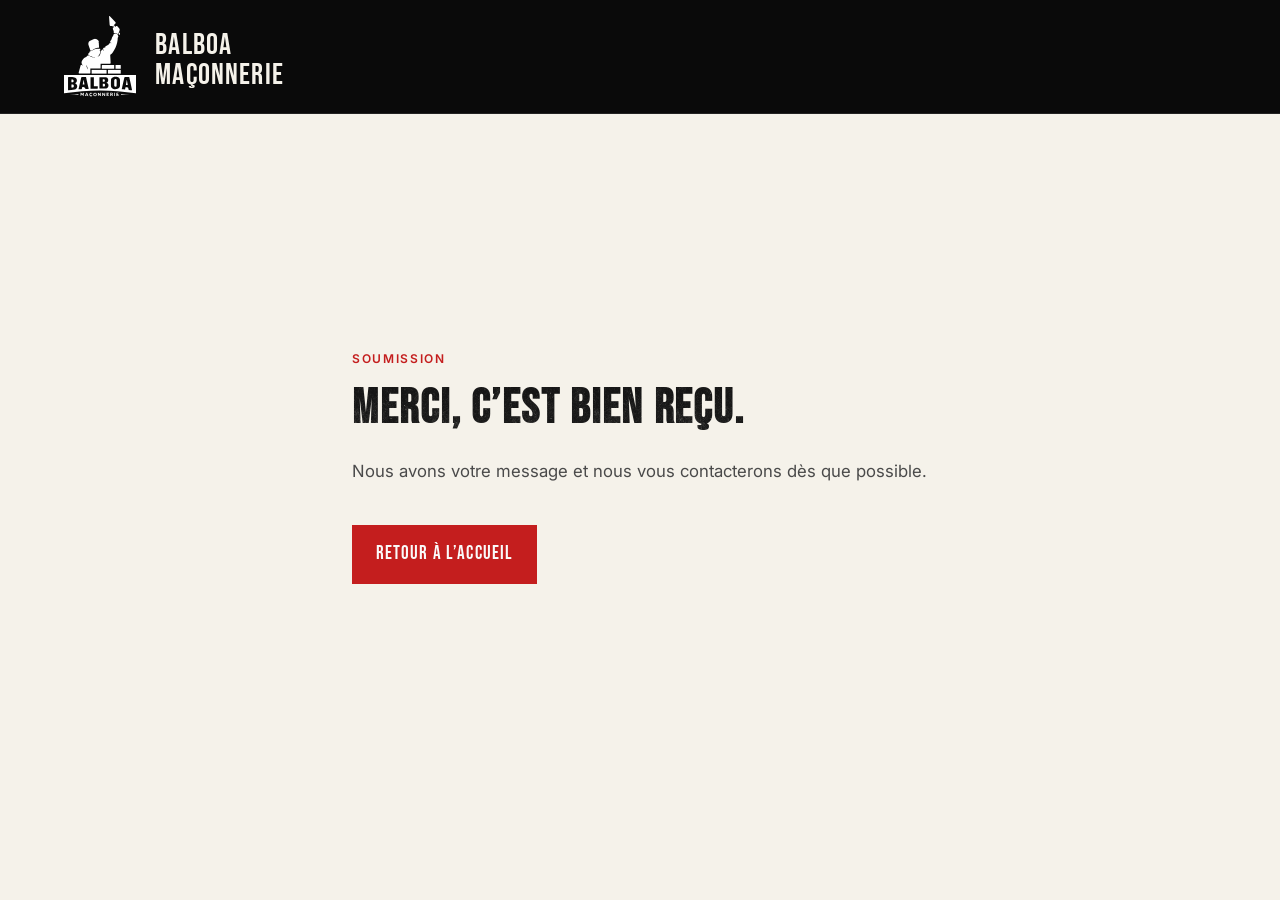
==== merci.html @ 7a5be1f1 "Création d'une page de remerciement, après la soumission du formulaire..." ====
<!DOCTYPE html>
<html lang="fr-CA">
<head>
  <meta charset="utf-8">
  <meta name="viewport" content="width=device-width, initial-scale=1">
  <meta name="robots" content="noindex">
  <title>Merci — Balboa Maçonnerie</title>
  <meta name="description" content="Votre demande de soumission a bien été envoyée.">
  <meta name="theme-color" content="#0a0a0a">
  <link rel="preconnect" href="https://fonts.googleapis.com">
  <link rel="preconnect" href="https://fonts.gstatic.com" crossorigin>
  <link href="https://fonts.googleapis.com/css2?family=Bebas+Neue&family=Inter:wght@400;500;600;700&display=swap" rel="stylesheet">
  <link rel="stylesheet" href="/styles.css">
  <link rel="icon" href="/assets/icon.svg" type="image/svg+xml">
</head>
<body>
  <header class="site-header">
    <div class="site-header__inner layout">
      <a class="site-logo" href="/" aria-label="Balboa Maçonnerie — accueil">
        <img src="/assets/logo.svg" alt="" width="72" height="81" decoding="async">
        <span class="site-logo__text">Balboa<br>Maçonnerie</span>
      </a>
    </div>
  </header>

  <main class="section section--cream thank-you-page" id="contenu-principal">
    <div class="layout thank-you-page__inner">
      <p class="eyebrow">Soumission</p>
      <h1 class="section__title">Merci, c’est bien reçu.</h1>
      <p class="thank-you-page__lead">Nous avons votre message et nous vous contacterons dès que possible.</p>
      <p class="thank-you-page__actions">
        <a class="btn btn--primary" href="/">Retour à l’accueil</a>
      </p>
    </div>
  </main>
</body>
</html>
---- styles.css ----
/* Balboa Maçonnerie — thème cinéma / chantier, mobile-first */
:root {
  --black: #0a0a0a;
  --charcoal: #1a1a1a;
  --graphite: #2a2a2a;
  --cream: #f5f2ea;
  --cream-muted: #e8e4dc;
  --white: #fafafa;
  --accent: #c41e1e;
  --accent-hover: #a01818;
  --text: #141414;
  --text-muted: #4a4a4a;
  --focus: #ffd166;
  --font-display: "Bebas Neue", "Impact", system-ui, sans-serif;
  --font-body: Inter, system-ui, -apple-system, "Segoe UI", Roboto, sans-serif;
  --space-xs: 0.5rem;
  --space-sm: 1rem;
  --space-md: 1.5rem;
  --space-lg: 2.5rem;
  --space-xl: 4rem;
  --space-2xl: clamp(3rem, 8vw, 6rem);
  --radius: 0;
  --shadow-soft: 0 18px 50px rgba(0, 0, 0, 0.35);
  --max: 72rem;
}

*,
*::before,
*::after {
  box-sizing: border-box;
}

html {
  scroll-behavior: smooth;
}

@media (prefers-reduced-motion: reduce) {
  html {
    scroll-behavior: auto;
  }

  *,
  *::before,
  *::after {
    animation-duration: 0.01ms !important;
    animation-iteration-count: 1 !important;
    transition-duration: 0.01ms !important;
  }
}

body {
  margin: 0;
  font-family: var(--font-body);
  font-size: 1rem;
  line-height: 1.6;
  color: var(--text);
  background: var(--cream);
}

img {
  max-width: 100%;
  height: auto;
  display: block;
}

a {
  color: inherit;
  text-decoration-thickness: 1px;
  text-underline-offset: 0.2em;
}

a:hover {
  color: var(--accent);
}

:focus-visible {
  outline: 3px solid var(--focus);
  outline-offset: 2px;
}

.skip-link {
  position: absolute;
  left: -9999px;
  top: 0.75rem;
  padding: 0.5rem 1rem;
  background: var(--accent);
  color: var(--white);
  z-index: 1000;
}

.skip-link:focus {
  left: 0.75rem;
}

.visually-hidden {
  position: absolute;
  width: 1px;
  height: 1px;
  padding: 0;
  margin: -1px;
  overflow: hidden;
  clip: rect(0, 0, 0, 0);
  white-space: nowrap;
  border: 0;
}

code {
  font-size: 0.85em;
  background: rgba(0, 0, 0, 0.06);
  padding: 0.1em 0.35em;
}

.layout {
  width: min(100% - var(--space-md) * 2, var(--max));
  margin-inline: auto;
}

.layout--narrow-top {
  margin-bottom: var(--space-lg);
}

.layout--center {
  text-align: center;
  margin-top: var(--space-lg);
}

/* Header */
.site-header {
  position: sticky;
  top: 0;
  z-index: 50;
  background: var(--black);
  border-bottom: 1px solid rgba(255, 255, 255, 0.1);
}

.site-header__inner {
  display: flex;
  align-items: center;
  justify-content: space-between;
  gap: var(--space-md);
  padding-block: var(--space-sm);
}

.site-logo {
  display: flex;
  align-items: center;
  gap: 0.65rem;
  text-decoration: none;
  color: var(--cream);
}

.site-logo img {
  filter: brightness(0) invert(1);
  flex-shrink: 0;
}

.site-header .site-logo img {
  width: 72px;
  height: auto;
}

.site-logo__text {
  font-family: var(--font-display);
  font-size: clamp(1.15rem, 2.5vw, 1.35rem);
  line-height: 1;
  letter-spacing: 0.04em;
  text-transform: uppercase;
}

.site-header .site-logo {
  gap: 1.2rem;
}

.site-header .site-logo__text {
  font-size: clamp(1.45rem, 3.1vw, 1.85rem);
  letter-spacing: 0.04em;
  margin-top: 0.5rem;
}

.nav-toggle {
  display: flex;
  flex-direction: column;
  justify-content: center;
  gap: 6px;
  width: 44px;
  height: 44px;
  padding: 0;
  border: 1px solid rgba(255, 255, 255, 0.25);
  background: transparent;
  color: var(--cream);
  cursor: pointer;
}

.nav-toggle__bar {
  display: block;
  height: 2px;
  width: 22px;
  margin-inline: auto;
  background: currentColor;
}

@media (min-width: 768px) {
  .nav-toggle {
    display: none;
  }
}

.site-nav {
  position: fixed;
  inset: 0;
  top: 4.5rem;
  left: 0;
  right: 0;
  bottom: 0;
  background: var(--black);
  padding: var(--space-lg);
  transform: translateX(100%);
  transition: transform 0.25s ease;
  z-index: 60;
}

.site-nav.is-open {
  transform: translateX(0);
}

@media (min-width: 768px) {
  .site-nav {
    position: static;
    inset: auto;
    padding: 0;
    transform: none;
    background: transparent;
  }
}

.site-nav__list {
  list-style: none;
  margin: 0;
  padding: 0;
  display: flex;
  flex-direction: column;
  gap: var(--space-md);
}

@media (min-width: 768px) {
  .site-nav__list {
    flex-direction: row;
    gap: var(--space-lg);
    align-items: center;
  }
}

.site-nav a {
  font-family: var(--font-display);
  letter-spacing: 0.08em;
  text-transform: uppercase;
  font-size: 1.25rem;
  color: var(--cream);
  text-decoration: none;
}

@media (min-width: 768px) {
  .site-nav a {
    font-size: 1.2rem;
  }
}

.site-nav a:hover {
  color: var(--accent);
}

/* Hero */
.hero {
  position: relative;
  min-height: min(92vh, 52rem);
  display: flex;
  flex-direction: column;
  color: var(--cream);
  isolation: isolate;
}

.hero__bottom {
  flex: 1 1 auto;
  display: flex;
  flex-direction: column;
  justify-content: flex-end;
  position: relative;
  z-index: 1;
  min-height: 0;
}

.hero__media {
  position: absolute;
  inset: 0;
  z-index: 0;
  background-color: var(--black);
  background-image: url("/assets/hero.png");
  background-size: cover;
  background-position: left center;
  background-repeat: no-repeat;
  filter: grayscale(1) contrast(1.08);
}

.hero__overlay {
  position: absolute;
  inset: 0;
  z-index: 0;
  background: linear-gradient(
    180deg,
    rgba(10, 10, 10, 0.55) 0%,
    rgba(10, 10, 10, 0.35) 35%,
    rgba(10, 10, 10, 0.92) 100%
  );
}

.hero__content {
  position: relative;
  z-index: 1;
  padding-block: var(--space-2xl);
}

.eyebrow {
  font-size: 0.75rem;
  font-weight: 600;
  letter-spacing: 0.14em;
  text-transform: uppercase;
  color: var(--accent);
  margin: 0 0 var(--space-sm);
}

.eyebrow--on-dark {
  color: #ff6b6b;
}

.hero__lines {
  margin: 0 0 var(--space-md);
  display: flex;
  flex-direction: column;
  gap: 0.1rem;
}

.hero__line {
  font-family: var(--font-display);
  font-size: clamp(2.75rem, 10vw, 5.5rem);
  line-height: 0.95;
  letter-spacing: 0.02em;
  text-transform: uppercase;
  text-shadow: 0 4px 28px rgba(0, 0, 0, 0.55);
}

.hero__line--accent {
  color: var(--accent);
  font-weight: 900;
}

.hero__lead {
  font-size: clamp(1rem, 2.4vw, 1.15rem);
  max-width: 38rem;
  margin: 0 0 var(--space-sm);
  color: rgba(245, 242, 234, 0.92);
}

.hero__text {
  max-width: 40rem;
  margin: 0 0 var(--space-lg);
  color: rgba(245, 242, 234, 0.82);
}

.hero__actions {
  display: flex;
  flex-wrap: wrap;
  gap: var(--space-sm);
  margin-bottom: var(--space-lg);
}

.hero__quote {
  margin: 0;
  max-width: 36rem;
  font-style: italic;
  font-size: 0.95rem;
  color: rgba(245, 242, 234, 0.75);
  border-left: 3px solid var(--accent);
  padding-left: var(--space-md);
}

.hero__quote p {
  margin: 0;
}

/* Buttons */
.btn {
  display: inline-flex;
  align-items: center;
  justify-content: center;
  gap: 0.35rem;
  min-height: 48px;
  padding: 0.75rem 1.35rem;
  font-family: var(--font-display);
  font-size: 1.2rem;
  letter-spacing: 0.06em;
  text-transform: uppercase;
  text-decoration: none;
  border: 2px solid transparent;
  border-radius: var(--radius);
  cursor: pointer;
  transition: background 0.2s ease, color 0.2s ease, border-color 0.2s ease;
}

.btn--primary {
  background: var(--accent);
  color: var(--white);
  border-color: var(--accent);
}

.btn--primary:hover {
  background: var(--accent-hover);
  border-color: var(--accent-hover);
  color: var(--white);
}

.btn--ghost {
  background: transparent;
  color: var(--cream);
  border-color: rgba(245, 242, 234, 0.65);
}

.btn--ghost:hover {
  border-color: var(--cream);
  color: var(--cream);
}

.btn--block {
  width: 100%;
}

/* Sections */
.section {
  padding-block: var(--space-2xl);
}

.section--cream {
  background: var(--cream);
}

.section--charcoal {
  background: var(--charcoal);
  color: var(--cream);
}

.section--tight {
  padding-block: var(--space-lg);
}

.section__title {
  font-family: var(--font-display);
  font-size: clamp(2rem, 5vw, 3rem);
  letter-spacing: 0.04em;
  text-transform: uppercase;
  line-height: 1.05;
  margin: 0 0 var(--space-md);
}

.section__title--on-dark {
  color: var(--cream);
}

/* Texture pierre / briques sur les titres (luminance mask) */
@supports ((-webkit-mask-image: url("")) or (mask-image: url(""))) {
  .hero__line,
  .section__title,
  .service-card__title,
  .quote-banner__title,
  .about-pillar__heading,
  .grit {
    -webkit-mask-image: url("/assets/grit.png");
    mask-image: url("/assets/grit.png");
    -webkit-mask-size: 80px 80px;
    mask-size: 80px 80px;
    -webkit-mask-repeat: repeat;
    mask-repeat: repeat;
    -webkit-mask-position: 0 0;
    mask-position: 0 0;
    mask-mode: luminance;
  }
}

.section__lead {
  margin: 0 0 var(--space-lg);
  max-width: 44rem;
  color: var(--text-muted);
  font-size: 1.05rem;
}

/* Services split */
.services-split {
  display: grid;
  gap: var(--space-xl);
}

@media (min-width: 960px) {
  .services-split {
    grid-template-columns: minmax(14rem, 1fr) minmax(0, 2fr);
    align-items: start;
  }
}

.service-grid {
  list-style: none;
  margin: 0;
  padding: 0;
  display: grid;
  gap: var(--space-md);
}

@media (min-width: 600px) {
  .service-grid {
    grid-template-columns: repeat(2, 1fr);
  }
}

.service-card {
  background: var(--cream-muted);
  border: 1px solid rgba(0, 0, 0, 0.06);
  padding: var(--space-md);
  display: grid;
  gap: var(--space-sm);
  transition: box-shadow 0.2s ease, transform 0.2s ease;
}

.service-card:hover {
  box-shadow: var(--shadow-soft);
  transform: translateY(-2px);
}

@media (prefers-reduced-motion: reduce) {
  .service-card:hover {
    transform: none;
  }
}

.service-card__icon {
  color: var(--charcoal);
  display: flex;
  align-items: center;
  min-height: 2.75rem;
}

.service-card__icon img {
  height: 2.5rem;
  width: auto;
  max-width: 3.25rem;
  object-fit: contain;
  display: block;
  /* Icônes SVG noires → teinte proche de --charcoal (#1a1a1a) */
  filter: brightness(0) saturate(100%) invert(9%) sepia(18%) saturate(280%) hue-rotate(168deg) brightness(0.93) contrast(1.06);
  transition: filter 0.2s ease;
}

.service-card:hover .service-card__icon img {
  filter: brightness(0) saturate(100%) invert(10%) sepia(45%) saturate(900%) hue-rotate(325deg) brightness(0.9) contrast(1.08);
}

@media (prefers-reduced-motion: reduce) {
  .service-card__icon img {
    transition: none;
  }
}

.service-card__title {
  font-family: var(--font-display);
  font-size: 1.5rem;
  letter-spacing: 0.05em;
  text-transform: uppercase;
  margin: 0;
}

.service-card p {
  margin: 0;
  color: var(--text-muted);
  font-size: 0.95rem;
}

/* À propos — bande affiche / chantier */
.about-band {
  position: relative;
}

.about-band__body {
  position: relative;
  background-color: var(--cream);
  padding-block: clamp(2.5rem, 6vw, 4.5rem);
  overflow: hidden;
}

.about-band__texture {
  position: absolute;
  inset: 0;
  z-index: 2;
  pointer-events: none;
  opacity: 0.055;
  background-image: url("/assets/grit.png");
  background-size: 140px;
  mix-blend-mode: multiply;
}

.about-band__illustration {
  position: absolute;
  inset: 0;
  z-index: 0;
  pointer-events: none;
  background-image: url("/assets/illustration.png");
  background-repeat: no-repeat;
  background-position: right center;
  background-size: auto 100%;
  filter: grayscale(1);
  opacity: 0.16;
}

@media (min-width: 900px) {
  .about-band__illustration {
    opacity: 0.18;
  }
}

.about-band__layout {
  position: relative;
  z-index: 1;
}

.about-showcase {
  display: flex;
  flex-direction: column;
  gap: clamp(2rem, 5vw, 3.5rem);
}

.about-showcase__top {
  display: grid;
  gap: var(--space-xl);
  align-items: start;
}

@media (min-width: 900px) {
  .about-showcase__top {
    grid-template-columns: minmax(0, 1fr) minmax(0, 1.05fr);
    gap: clamp(1.5rem, 4vw, 3rem);
    align-items: center;
  }
}

.about-showcase__figure {
  margin: 0;
  padding: 5px;
  background: var(--black);
  transform: rotate(-0.35deg);
}

.about-showcase__photo {
  display: block;
  width: 100%;
  height: auto;
  filter: contrast(1.05);
}

.about-showcase__copy {
  position: relative;
  padding: var(--space-sm) 0;
}

.about-showcase__title,
.about-showcase__prose {
  position: relative;
  z-index: 1;
}

.about-showcase__title {
  font-size: clamp(2.55rem, 5.8vw, 4rem);
  letter-spacing: 0.04em;
  margin: 0 0 0.45rem;
  line-height: 1.02;
}

.about-showcase__rule {
  width: clamp(4.25rem, 20vw, 7rem);
  height: 5px;
  margin: 0 0 var(--space-md);
  background: var(--accent);
  border-radius: 0;
  box-shadow: none;
}

.about-showcase__prose p {
  margin: 0 0 var(--space-md);
  max-width: 38rem;
  font-size: 1.05rem;
  line-height: 1.65;
  color: var(--text);
}

.about-showcase__prose p:last-child {
  margin-bottom: 0;
}

.about-pillars {
  list-style: none;
  margin: 0;
  padding: clamp(1.5rem, 4vw, 2.5rem) 0 0;
  border-top: 1px solid rgba(0, 0, 0, 0.1);
  display: grid;
  gap: var(--space-lg);
  --about-pillars-col-gap: var(--space-lg);
}

.about-pillar {
  position: relative;
}

@media (min-width: 640px) and (max-width: 1099px) {
  .about-pillars {
    grid-template-columns: repeat(2, minmax(0, 1fr));
    gap: var(--space-xl) var(--space-lg);
    --about-pillars-col-gap: var(--space-lg);
  }

  .about-pillar:nth-child(2n-1)::after {
    content: "";
    position: absolute;
    top: 0.15rem;
    bottom: 0.15rem;
    width: 1px;
    right: calc(-0.5 * var(--about-pillars-col-gap));
    transform: translateX(50%);
    background: rgba(0, 0, 0, 0.14);
  }
}

@media (min-width: 1100px) {
  .about-pillars {
    grid-template-columns: repeat(4, minmax(0, 1fr));
    gap: var(--space-lg);
    --about-pillars-col-gap: var(--space-lg);
  }

  .about-pillar:not(:nth-child(4n))::after {
    content: "";
    position: absolute;
    top: 0.15rem;
    bottom: 0.15rem;
    width: 1px;
    right: calc(-0.5 * var(--about-pillars-col-gap));
    transform: translateX(50%);
    background: rgba(0, 0, 0, 0.14);
  }
}

.about-pillar__row {
  display: flex;
  gap: var(--space-sm);
  align-items: flex-start;
}

.about-pillar__icon {
  flex-shrink: 0;
  display: flex;
  align-items: center;
  justify-content: center;
  width: 2.5rem;
  height: 2.5rem;
  margin-top: 0.15rem;
  color: var(--black);
}

.about-pillar__heading {
  font-family: var(--font-display);
  font-size: 1.2rem;
  letter-spacing: 0.06em;
  text-transform: uppercase;
  margin: 0 0 var(--space-xs);
  line-height: 1.15;
  color: var(--text);
}

.about-pillar__star {
  display: inline-block;
  margin-right: 0.35rem;
  color: var(--accent);
  font-size: 0.7em;
  vertical-align: 0.05em;
}

.about-pillar__text {
  margin: 0;
  font-size: 0.95rem;
  line-height: 1.55;
  color: var(--text-muted);
}

/* Quote banner */
.quote-banner {
  position: relative;
  min-height: clamp(18rem, 45vw, 26rem);
  display: grid;
  align-items: center;
  color: var(--cream);
  text-align: center;
  overflow: hidden;
}

.quote-banner__bg {
  position: absolute;
  inset: 0;
  background-color: var(--black);
  background-image: url("/assets/champion.png");
  background-position: center 12%;
  background-size: cover;
  background-repeat: no-repeat;
  filter: grayscale(1) contrast(1.05);
  transform: scale(1.2) translateY(3.5%);
  transform-origin: center center;
}

.quote-banner__overlay {
  position: absolute;
  inset: 0;
  background: linear-gradient(
    125deg,
    rgba(10, 10, 10, 0.82) 0%,
    rgba(10, 10, 10, 0.58) 42%,
    rgba(10, 10, 10, 0.88) 100%
  );
}

.quote-banner__content {
  position: relative;
  z-index: 1;
  padding-block: var(--space-xl);
}

.quote-banner__title {
  font-family: var(--font-display);
  font-size: clamp(1.75rem, 5vw, 3.25rem);
  letter-spacing: 0.04em;
  text-transform: uppercase;
  line-height: 1.05;
  margin: 0 auto var(--space-sm);
  max-width: 52rem;
}

.quote-banner__lead {
  margin: 0 auto var(--space-lg);
  max-width: 44rem;
  font-size: clamp(1rem, 2.2vw, 1.2rem);
  font-style: italic;
  line-height: 1.5;
  color: rgba(245, 242, 234, 0.9);
}

.quote-banner__text {
  margin: 0 auto;
  max-width: 40rem;
  color: rgba(245, 242, 234, 0.85);
  font-size: 1.05rem;
}

/* Gallery */
.gallery {
  display: grid;
  gap: var(--space-md);
}

@media (min-width: 640px) {
  .gallery {
    grid-template-columns: repeat(2, 1fr);
  }
}

@media (min-width: 1024px) {
  .gallery {
    grid-template-columns: repeat(3, 1fr);
  }
}

.gallery__item {
  margin: 0;
}

.gallery__trigger {
  all: unset;
  display: block;
  cursor: zoom-in;
  border: 1px solid rgba(0, 0, 0, 0.1);
  background: var(--cream-muted);
  box-sizing: border-box;
  width: 100%;
}

.gallery__trigger:hover img {
  filter: contrast(1.06) saturate(1.05);
}

.gallery__trigger:focus-visible {
  outline: 3px solid var(--focus);
  outline-offset: 2px;
}

.gallery__trigger img {
  width: 100%;
  aspect-ratio: 483 / 292;
  object-fit: cover;
  filter: contrast(1.03);
  transition: filter 0.25s ease;
}

.gallery figcaption {
  padding: var(--space-sm);
  text-align: center;
  font-size: 0.9rem;
  color: var(--text-muted);
}

/* Testimonials */
.testimonials {
  display: grid;
  gap: var(--space-xl);
}

@media (min-width: 768px) {
  .testimonials {
    grid-template-columns: repeat(2, 1fr);
  }
}

.testimonial {
  margin: 0;
  padding: var(--space-lg);
  border: 1px solid rgba(255, 255, 255, 0.12);
  background: rgba(0, 0, 0, 0.25);
}

.testimonial blockquote {
  margin: 0;
  position: relative;
}

.testimonial blockquote::before {
  content: "“";
  font-family: var(--font-display);
  font-size: 4rem;
  line-height: 0.8;
  color: var(--accent);
  display: block;
}

.testimonial p {
  margin: var(--space-sm) 0 0;
  font-size: 1.05rem;
}

.testimonial figcaption {
  margin-top: var(--space-md);
  font-size: 0.9rem;
  color: rgba(245, 242, 234, 0.65);
}

/* Contact */
.contact-split {
  display: grid;
  gap: var(--space-xl);
}

@media (min-width: 900px) {
  .contact-split {
    grid-template-columns: 1fr 1.1fr;
    align-items: start;
  }
}

.contact-note {
  margin: var(--space-lg) 0 0;
  font-style: italic;
  color: var(--text-muted);
  border-left: 3px solid var(--accent);
  padding-left: var(--space-md);
}

.contact-note p {
  margin: 0;
}

.contact-split__hint {
  margin-top: var(--space-md);
}

.contact-split__hint-img {
  display: block;
  max-width: min(100%, 680px);
  height: auto;
}

.honeypot {
  position: absolute;
  left: -9999px;
  height: 0;
  width: 0;
  opacity: 0;
  pointer-events: none;
}

.contact-form {
  position: relative;
  background: var(--cream-muted);
  border: 1px solid rgba(0, 0, 0, 0.08);
  padding: var(--space-lg);
}

.form-grid {
  display: grid;
  gap: var(--space-md);
}

@media (min-width: 640px) {
  .form-grid {
    grid-template-columns: repeat(2, 1fr);
  }

  .field--full {
    grid-column: 1 / -1;
  }
}

.field label {
  display: block;
  font-weight: 600;
  margin-bottom: var(--space-xs);
}

.label-hint {
  font-weight: 400;
  color: var(--text-muted);
  font-size: 0.9rem;
}

.field input,
.field textarea {
  width: 100%;
  padding: 0.75rem 0.85rem;
  font: inherit;
  border: 1px solid rgba(0, 0, 0, 0.15);
  border-radius: var(--radius);
  background: var(--white);
  color: var(--text);
  margin-bottom: var(--space-xs);
}

.field input:disabled,
.field textarea:disabled {
  opacity: 0.55;
  cursor: not-allowed;
}

.field textarea {
  resize: vertical;
  min-height: 8rem;
}

.field-help {
  margin: var(--space-xs) 0 0;
  font-size: 0.85rem;
  color: var(--text-muted);
}

.form-status {
  margin: var(--space-md) 0 0;
  font-weight: 500;
}

.form-status[data-state="ok"] {
  color: #1b6e3b;
}

.form-status[data-state="err"] {
  color: var(--accent);
}

/* Footer */
.site-footer {
  background: var(--black);
  color: rgba(245, 242, 234, 0.85);
  padding-block: var(--space-xl);
}

.site-footer a {
  color: var(--cream);
  text-decoration: none;
}

.site-footer a:hover {
  color: var(--accent);
}

.site-footer__link-inline {
  display: inline-flex;
  align-items: center;
  gap: 0.5rem;
  vertical-align: middle;
}

.site-footer__row {
  display: flex;
  flex-wrap: wrap;
  align-items: center;
  gap: 0.35rem 0.5rem;
}

.site-footer__icon {
  flex-shrink: 0;
  display: block;
  color: inherit;
}

.site-footer__icon--stroke {
  fill: none;
  stroke: currentColor;
  stroke-width: 2;
  stroke-linecap: round;
  stroke-linejoin: round;
}

.site-footer__icon--small {
  opacity: 0.85;
}

.site-footer__grid {
  display: grid;
  gap: var(--space-xl);
}

@media (min-width: 768px) {
  .site-footer__grid {
    grid-template-columns: 1.1fr 1fr 1.2fr;
    align-items: start;
  }
}

.site-logo--footer {
  color: var(--cream);
}

.site-footer__tagline {
  margin: var(--space-sm) 0 0;
  color: rgba(245, 242, 234, 0.65);
}

.site-footer__list {
  list-style: none;
  margin: 0;
  padding: 0;
  display: grid;
  gap: var(--space-sm);
}

.site-footer__list--inline {
  display: flex;
  flex-wrap: wrap;
  gap: var(--space-md);
}

.site-footer__seo {
  margin-top: var(--space-md);
  font-size: 0.85rem;
  color: rgba(245, 242, 234, 0.45);
}

.muted {
  color: rgba(245, 242, 234, 0.45);
  font-size: 0.85rem;
}

.site-footer__bottom {
  display: flex;
  flex-wrap: wrap;
  justify-content: space-between;
  align-items: baseline;
  column-gap: var(--space-md);
  row-gap: var(--space-xs);
  margin-top: var(--space-xl);
  padding-top: var(--space-md);
  border-top: 1px solid rgba(255, 255, 255, 0.1);
  font-size: 0.9rem;
  color: rgba(245, 242, 234, 0.5);
}

.site-footer__bottom p {
  margin: 0;
}

.site-footer__rbq {
  flex: 0 1 auto;
  max-width: min(100%, 26rem);
  font-size: 0.8rem;
  line-height: 1.45;
  color: rgba(245, 242, 234, 0.42);
  text-align: right;
}

.site-footer__rbq-placeholder {
  font-family: ui-monospace, SFMono-Regular, Menlo, Monaco, Consolas, "Liberation Mono", "Courier New", monospace;
  letter-spacing: 0.04em;
  color: rgba(245, 242, 234, 0.55);
}

@media (max-width: 520px) {
  .site-footer__bottom {
    flex-direction: column;
    align-items: stretch;
  }

  .site-footer__rbq {
    max-width: none;
    text-align: right;
  }
}

/* Lightbox */
.lightbox {
  position: fixed;
  inset: 0;
  z-index: 200;
  display: grid;
  place-items: center;
  padding: var(--space-md);
}

.lightbox[hidden] {
  display: none;
}

.lightbox__backdrop {
  position: absolute;
  inset: 0;
  background: rgba(0, 0, 0, 0.82);
  cursor: pointer;
}

.lightbox__panel {
  position: relative;
  z-index: 1;
  max-width: min(96vw, 56rem);
  background: var(--charcoal);
  border: 1px solid rgba(255, 255, 255, 0.12);
  padding: var(--space-md);
}

.lightbox__img {
  width: 100%;
  height: auto;
}

.lightbox__caption {
  margin: var(--space-sm) 0 0;
  color: rgba(245, 242, 234, 0.85);
}

.lightbox__close {
  position: absolute;
  top: 0.35rem;
  right: 0.35rem;
  width: 44px;
  height: 44px;
  border: 1px solid rgba(255, 255, 255, 0.25);
  background: transparent;
  color: var(--cream);
  font-size: 1.75rem;
  line-height: 1;
  cursor: pointer;
}

#accueil,
#services,
#a-propos,
#realisations,
#temoignages,
#soumission {
  scroll-margin-top: 5.5rem;
}

/* Page remerciement (merci.html) */
.thank-you-page__inner {
  max-width: 36rem;
  min-height: min(70vh, 32rem);
  display: flex;
  flex-direction: column;
  justify-content: center;
}

.thank-you-page__lead {
  margin: 0 0 var(--space-lg);
  font-size: 1.05rem;
  color: var(--text-muted);
}

.thank-you-page__actions {
  margin: 0;
}
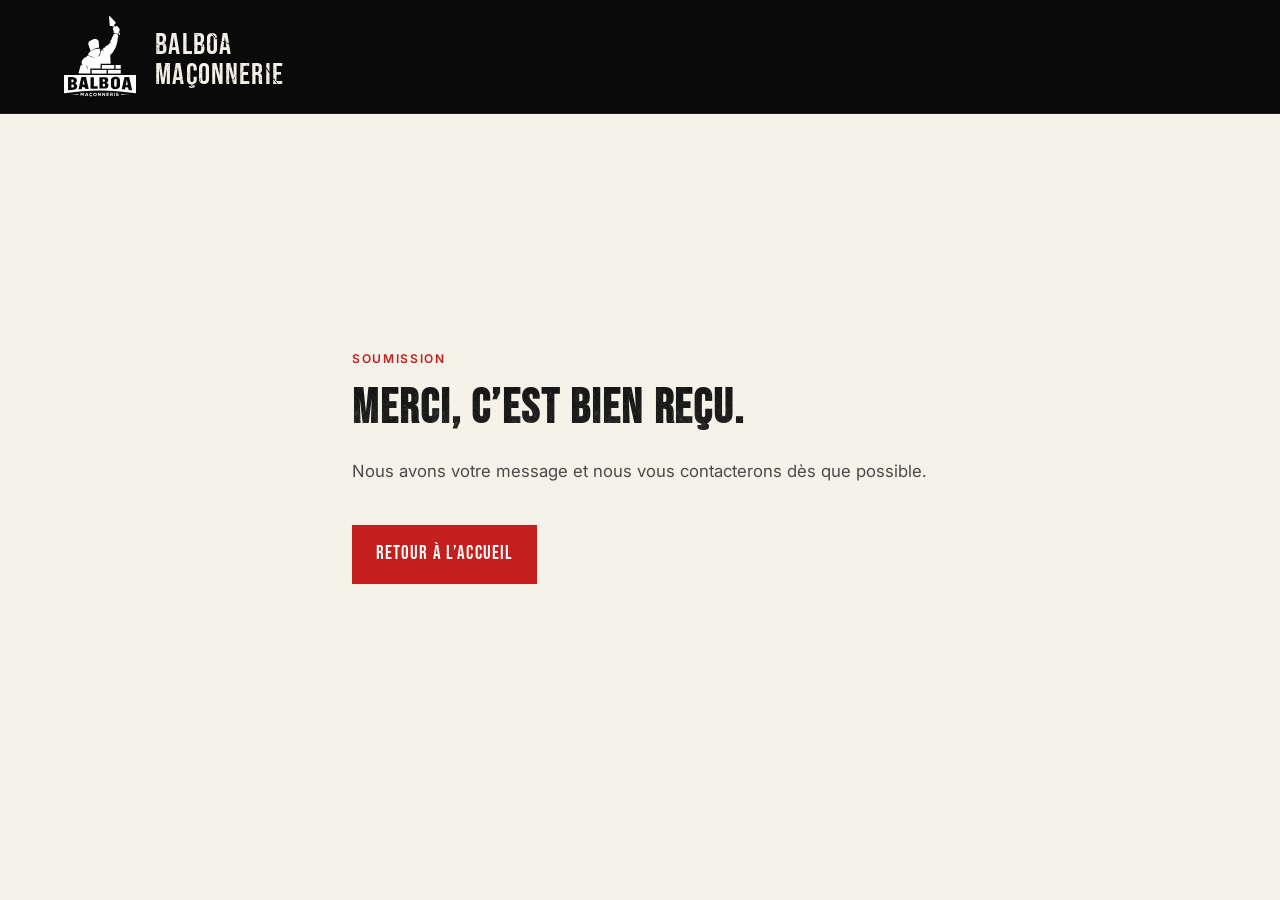
==== commit 3ffc7d62: "Changement de la photo du header, déplacement de certaines informations. Refactor de la section à pr" ====
--- a/merci.html
+++ b/merci.html
@@ -12,13 +12,21 @@
   <link href="https://fonts.googleapis.com/css2?family=Bebas+Neue&family=Inter:wght@400;500;600;700&display=swap" rel="stylesheet">
   <link rel="stylesheet" href="/styles.css">
   <link rel="icon" href="/assets/icon.svg" type="image/svg+xml">
+  <!-- Google tag (gtag.js) — Google Analytics 4 -->
+  <script async src="https://www.googletagmanager.com/gtag/js?id=G-XB6FB8KQ03"></script>
+  <script>
+    window.dataLayer = window.dataLayer || [];
+    function gtag(){dataLayer.push(arguments);}
+    gtag('js', new Date());
+    gtag('config', 'G-XB6FB8KQ03');
+  </script>
 </head>
 <body>
   <header class="site-header">
     <div class="site-header__inner layout">
       <a class="site-logo" href="/" aria-label="Balboa Maçonnerie — accueil">
         <img src="/assets/logo.svg" alt="" width="72" height="81" decoding="async">
-        <span class="site-logo__text">Balboa<br>Maçonnerie</span>
+        <span class="site-logo__text crack">Balboa<br>Maçonnerie</span>
       </a>
     </div>
   </header>
--- a/styles.css
+++ b/styles.css
@@ -32,6 +32,7 @@
 
 html {
   scroll-behavior: smooth;
+  overflow-x: clip;
 }
 
 @media (prefers-reduced-motion: reduce) {
@@ -294,7 +295,7 @@
   inset: 0;
   z-index: 0;
   background-color: var(--black);
-  background-image: url("/assets/hero.png");
+  background-image: url("/assets/hero.jpg");
   background-size: cover;
   background-position: left center;
   background-repeat: no-repeat;
@@ -418,6 +419,17 @@
   color: var(--white);
 }
 
+.btn--primary:disabled {
+  opacity: 0.45;
+  cursor: not-allowed;
+}
+
+.btn--primary:disabled:hover {
+  background: var(--accent);
+  border-color: var(--accent);
+  color: var(--white);
+}
+
 .btn--ghost {
   background: transparent;
   color: var(--cream);
@@ -482,6 +494,18 @@
     mask-position: 0 0;
     mask-mode: luminance;
   }
+
+  .crack {
+    -webkit-mask-image: url("/assets/crack.jpg");
+    mask-image: url("/assets/crack.jpg");
+    -webkit-mask-size: 220px 220px;
+    mask-size: 220px 220px;
+    -webkit-mask-repeat: repeat;
+    mask-repeat: repeat;
+    -webkit-mask-position: -50% 0;
+    mask-position: -50% 0;
+    mask-mode: luminance;
+  }
 }
 
 .section__lead {
@@ -580,90 +604,111 @@
   font-size: 0.95rem;
 }
 
-/* À propos — bande affiche / chantier */
+/* À propos — bande rouge, photo complice en fond */
 .about-band {
   position: relative;
+  overflow-x: clip;
+  --about-grunge-ratio: 2431 / 770;
+  --about-photo-fade-end: 58%;
+}
+
+/* Contour grunge — ratio natif de grunge.png (2431×770), à cheval sur le haut du bloc */
+.about-band__grunge-top {
+  position: absolute;
+  top: 0;
+  left: -200px;
+  width: 130%;
+  height: auto;
+  aspect-ratio: var(--about-grunge-ratio);
+  transform: translateY(-20%);
+  z-index: 0;
+  pointer-events: none;
+  opacity: 1;
+  background-color: var(--accent);
+  -webkit-mask-image: url("/assets/grunge.png");
+  mask-image: url("/assets/grunge.png");
+  -webkit-mask-size: 100% auto;
+  mask-size: 100% auto;
+  -webkit-mask-repeat: no-repeat;
+  mask-repeat: no-repeat;
+  -webkit-mask-position: center bottom;
+  mask-position: center bottom;
+  -webkit-mask-mode: alpha;
+  mask-mode: alpha;
 }
 
 .about-band__body {
   position: relative;
-  background-color: var(--cream);
-  padding-block: clamp(2.5rem, 6vw, 4.5rem);
-  overflow: hidden;
-}
-
-.about-band__texture {
+  color: var(--cream);
+  padding-block: clamp(2rem, 5vw, 3.5rem);
+  overflow-x: clip;
+}
+
+.about-band__bg {
+  position: absolute;
+  inset: 0;
+  z-index: 1;
+  background-color: var(--accent);
+}
+
+.about-band__bg::after {
+  content: "";
+  position: absolute;
+  inset: 0;
+  background-image: url("/assets/complice.jpg");
+  background-size: cover;
+  background-position: center top;
+  background-repeat: no-repeat;
+  filter: grayscale(0.15) contrast(1.05);
+  -webkit-mask-image: linear-gradient(
+    to bottom,
+    transparent 0%,
+    transparent 10%,
+    rgba(0, 0, 0, 0.14) 22%,
+    rgba(0, 0, 0, 0.35) 36%,
+    rgba(0, 0, 0, 0.68) 48%,
+    #000 var(--about-photo-fade-end)
+  );
+  mask-image: linear-gradient(
+    to bottom,
+    transparent 0%,
+    transparent 10%,
+    rgba(0, 0, 0, 0.14) 22%,
+    rgba(0, 0, 0, 0.35) 36%,
+    rgba(0, 0, 0, 0.68) 48%,
+    #000 var(--about-photo-fade-end)
+  );
+}
+
+.about-band__overlay {
   position: absolute;
   inset: 0;
   z-index: 2;
-  pointer-events: none;
-  opacity: 0.055;
-  background-image: url("/assets/grit.png");
-  background-size: 140px;
-  mix-blend-mode: multiply;
-}
-
-.about-band__illustration {
-  position: absolute;
-  inset: 0;
-  z-index: 0;
-  pointer-events: none;
-  background-image: url("/assets/illustration.png");
-  background-repeat: no-repeat;
-  background-position: right center;
-  background-size: auto 100%;
-  filter: grayscale(1);
-  opacity: 0.16;
-}
-
-@media (min-width: 900px) {
-  .about-band__illustration {
-    opacity: 0.18;
-  }
+  /* Vertical, même logique que le masque photo — évite la ligne visible à droite (135deg) */
+  background: linear-gradient(
+    to bottom,
+    rgba(196, 30, 30, 0.76) 0%,
+    rgba(196, 30, 30, 0.72) 10%,
+    rgba(190, 29, 29, 0.68) 22%,
+    rgba(180, 27, 27, 0.64) 36%,
+    rgba(160, 24, 24, 0.62) 58%,
+    rgba(160, 24, 24, 0.62) 100%
+  );
 }
 
 .about-band__layout {
   position: relative;
-  z-index: 1;
+  z-index: 3;
 }
 
 .about-showcase {
   display: flex;
   flex-direction: column;
-  gap: clamp(2rem, 5vw, 3.5rem);
-}
-
-.about-showcase__top {
-  display: grid;
-  gap: var(--space-xl);
-  align-items: start;
-}
-
-@media (min-width: 900px) {
-  .about-showcase__top {
-    grid-template-columns: minmax(0, 1fr) minmax(0, 1.05fr);
-    gap: clamp(1.5rem, 4vw, 3rem);
-    align-items: center;
-  }
-}
-
-.about-showcase__figure {
-  margin: 0;
-  padding: 5px;
-  background: var(--black);
-  transform: rotate(-0.35deg);
-}
-
-.about-showcase__photo {
-  display: block;
-  width: 100%;
-  height: auto;
-  filter: contrast(1.05);
-}
-
-.about-showcase__copy {
-  position: relative;
-  padding: var(--space-sm) 0;
+  gap: clamp(2rem, 5vw, 3rem);
+}
+
+.about-showcase__intro {
+  max-width: 44rem;
 }
 
 .about-showcase__title,
@@ -675,15 +720,16 @@
 .about-showcase__title {
   font-size: clamp(2.55rem, 5.8vw, 4rem);
   letter-spacing: 0.04em;
-  margin: 0 0 0.45rem;
+  margin: 0;
   line-height: 1.02;
+  color: var(--cream);
 }
 
 .about-showcase__rule {
-  width: clamp(4.25rem, 20vw, 7rem);
+  width: clamp(3rem, 14vw, 5rem);
   height: 5px;
-  margin: 0 0 var(--space-md);
-  background: var(--accent);
+  margin: var(--space-sm) 0 var(--space-lg);
+  background: var(--cream);
   border-radius: 0;
   box-shadow: none;
 }
@@ -693,7 +739,7 @@
   max-width: 38rem;
   font-size: 1.05rem;
   line-height: 1.65;
-  color: var(--text);
+  color: rgba(245, 242, 234, 0.92);
 }
 
 .about-showcase__prose p:last-child {
@@ -704,7 +750,7 @@
   list-style: none;
   margin: 0;
   padding: clamp(1.5rem, 4vw, 2.5rem) 0 0;
-  border-top: 1px solid rgba(0, 0, 0, 0.1);
+  border-top: 1px solid rgba(245, 242, 234, 0.28);
   display: grid;
   gap: var(--space-lg);
   --about-pillars-col-gap: var(--space-lg);
@@ -726,10 +772,10 @@
     position: absolute;
     top: 0.15rem;
     bottom: 0.15rem;
-    width: 1px;
+    width: 2px;
     right: calc(-0.5 * var(--about-pillars-col-gap));
     transform: translateX(50%);
-    background: rgba(0, 0, 0, 0.14);
+    background: rgba(249, 249, 249, 0.22);
   }
 }
 
@@ -748,7 +794,7 @@
     width: 1px;
     right: calc(-0.5 * var(--about-pillars-col-gap));
     transform: translateX(50%);
-    background: rgba(0, 0, 0, 0.14);
+    background: rgba(245, 242, 234, 0.737);
   }
 }
 
@@ -766,7 +812,7 @@
   width: 2.5rem;
   height: 2.5rem;
   margin-top: 0.15rem;
-  color: var(--black);
+  color: var(--cream);
 }
 
 .about-pillar__heading {
@@ -776,22 +822,14 @@
   text-transform: uppercase;
   margin: 0 0 var(--space-xs);
   line-height: 1.15;
-  color: var(--text);
-}
-
-.about-pillar__star {
-  display: inline-block;
-  margin-right: 0.35rem;
-  color: var(--accent);
-  font-size: 0.7em;
-  vertical-align: 0.05em;
+  color: var(--cream);
 }
 
 .about-pillar__text {
   margin: 0;
   font-size: 0.95rem;
   line-height: 1.55;
-  color: var(--text-muted);
+  color: rgba(245, 242, 234, 0.85);
 }
 
 /* Quote banner */
@@ -846,7 +884,7 @@
 }
 
 .quote-banner__lead {
-  margin: 0 auto var(--space-lg);
+  margin: 0 auto 1rem;
   max-width: 44rem;
   font-size: clamp(1rem, 2.2vw, 1.2rem);
   font-style: italic;
@@ -854,6 +892,12 @@
   color: rgba(245, 242, 234, 0.9);
 }
 
+@media (min-width: 768px) {
+  .quote-banner__lead {
+    max-width: 32rem;
+  }
+}
+
 .quote-banner__text {
   margin: 0 auto;
   max-width: 40rem;
@@ -861,60 +905,118 @@
   font-size: 1.05rem;
 }
 
-/* Gallery */
-.gallery {
+/* Gallery — mur de briques (pleine largeur, images jointives) */
+.gallery-masonry {
   display: grid;
-  gap: var(--space-md);
-}
-
-@media (min-width: 640px) {
-  .gallery {
-    grid-template-columns: repeat(2, 1fr);
-  }
-}
-
-@media (min-width: 1024px) {
-  .gallery {
-    grid-template-columns: repeat(3, 1fr);
-  }
-}
-
-.gallery__item {
-  margin: 0;
-}
-
-.gallery__trigger {
+  gap: 0;
+  width: 100%;
+  padding: 0;
+}
+
+.gallery-masonry__item {
+  margin: 0;
+  min-height: 0;
+}
+
+.gallery-masonry__trigger {
   all: unset;
   display: block;
+  position: relative;
   cursor: zoom-in;
-  border: 1px solid rgba(0, 0, 0, 0.1);
-  background: var(--cream-muted);
   box-sizing: border-box;
   width: 100%;
-}
-
-.gallery__trigger:hover img {
+  height: 100%;
+  min-height: 14rem;
+  overflow: hidden;
+}
+
+.gallery-masonry__trigger:hover .gallery-masonry__media img,
+.gallery-masonry__trigger:focus-visible .gallery-masonry__media img {
   filter: contrast(1.06) saturate(1.05);
 }
 
-.gallery__trigger:focus-visible {
+.gallery-masonry__trigger:focus-visible {
   outline: 3px solid var(--focus);
-  outline-offset: 2px;
-}
-
-.gallery__trigger img {
+  outline-offset: -3px;
+  z-index: 1;
+}
+
+.gallery-masonry__media {
+  position: relative;
   width: 100%;
-  aspect-ratio: 483 / 292;
+  height: 100%;
+  min-height: inherit;
+}
+
+.gallery-masonry__media img {
+  width: 100%;
+  height: 100%;
+  min-height: 14rem;
   object-fit: cover;
   filter: contrast(1.03);
   transition: filter 0.25s ease;
 }
 
-.gallery figcaption {
-  padding: var(--space-sm);
-  text-align: center;
-  font-size: 0.9rem;
-  color: var(--text-muted);
+.gallery-masonry__caption {
+  position: absolute;
+  inset-inline: 0;
+  bottom: 0;
+  padding: 2rem 1rem 0.85rem;
+  font-size: 0.875rem;
+  font-weight: 500;
+  line-height: 1.35;
+  text-align: left;
+  color: var(--white);
+  background: linear-gradient(
+    to top,
+    rgba(10, 10, 10, 0.82) 0%,
+    rgba(10, 10, 10, 0.45) 55%,
+    transparent 100%
+  );
+  opacity: 0;
+  transform: translateY(0.35rem);
+  transition: opacity 0.28s ease, transform 0.28s ease;
+  pointer-events: none;
+}
+
+.gallery-masonry__trigger:hover .gallery-masonry__caption,
+.gallery-masonry__trigger:focus-visible .gallery-masonry__caption {
+  opacity: 1;
+  transform: translateY(0);
+}
+
+@media (prefers-reduced-motion: reduce) {
+  .gallery-masonry__caption {
+    transform: none;
+    transition: opacity 0.15s ease;
+  }
+}
+
+@media (min-width: 768px) {
+  .gallery-masonry {
+    grid-template-columns: repeat(12, 1fr);
+    grid-template-rows: repeat(2, minmax(11rem, 28vh));
+    grid-auto-flow: dense;
+    grid-auto-rows: 0;
+    overflow: hidden;
+  }
+
+  .gallery-masonry__item {
+    grid-row: var(--gallery-row, auto);
+    grid-column: span var(--gallery-col-span, 12);
+    min-height: 0;
+  }
+
+  .gallery-masonry__trigger {
+    min-height: 0;
+    height: 100%;
+  }
+
+  .gallery-masonry__media,
+  .gallery-masonry__media img {
+    min-height: 0;
+    height: 100%;
+  }
 }
 
 /* Testimonials */
@@ -1010,6 +1112,21 @@
   background: var(--cream-muted);
   border: 1px solid rgba(0, 0, 0, 0.08);
   padding: var(--space-lg);
+}
+
+@media (max-width: 767px) {
+  #soumission {
+    overflow-x: clip;
+  }
+
+  .contact-form {
+    width: 100vw;
+    max-width: 100vw;
+    margin-inline: calc(50% - 50vw);
+    padding: var(--space-sm) var(--space-md);
+    border-inline: none;
+    box-sizing: border-box;
+  }
 }
 
 .form-grid {
@@ -1104,6 +1221,26 @@
   vertical-align: middle;
 }
 
+.site-footer__phones {
+  display: grid;
+  grid-template-columns: 18px 1fr;
+  column-gap: 0.5rem;
+  row-gap: 0.15rem;
+  align-items: center;
+}
+
+.site-footer__phones-icon {
+  grid-column: 1;
+  grid-row: 1 / -1;
+  align-self: center;
+  line-height: 0;
+}
+
+.site-footer__phones-link {
+  grid-column: 2;
+  line-height: 1.35;
+}
+
 .site-footer__row {
   display: flex;
   flex-wrap: wrap;
@@ -1237,41 +1374,73 @@
 .lightbox__backdrop {
   position: absolute;
   inset: 0;
-  background: rgba(0, 0, 0, 0.82);
+  background: rgba(10, 10, 10, 0.72);
   cursor: pointer;
 }
 
-.lightbox__panel {
+.lightbox__content {
   position: relative;
   z-index: 1;
-  max-width: min(96vw, 56rem);
-  background: var(--charcoal);
-  border: 1px solid rgba(255, 255, 255, 0.12);
-  padding: var(--space-md);
+  display: flex;
+  flex-direction: column;
+  align-items: center;
+  gap: var(--space-sm);
+  width: min(96vw, 56rem);
+  max-height: calc(100vh - var(--space-md) * 2);
+}
+
+.lightbox__figure {
+  position: relative;
+  margin: 0;
+  width: 100%;
+  max-height: calc(100vh - 6rem);
 }
 
 .lightbox__img {
+  display: block;
   width: 100%;
   height: auto;
+  max-height: calc(100vh - 6rem);
+  object-fit: contain;
 }
 
 .lightbox__caption {
-  margin: var(--space-sm) 0 0;
-  color: rgba(245, 242, 234, 0.85);
+  margin: 0;
+  max-width: 40rem;
+  font-size: 0.95rem;
+  line-height: 1.45;
+  text-align: center;
+  color: rgba(245, 242, 234, 0.92);
 }
 
 .lightbox__close {
   position: absolute;
-  top: 0.35rem;
-  right: 0.35rem;
-  width: 44px;
-  height: 44px;
-  border: 1px solid rgba(255, 255, 255, 0.25);
+  top: 0.5rem;
+  right: 0.5rem;
+  z-index: 2;
+  display: flex;
+  align-items: center;
+  justify-content: center;
+  width: 2.75rem;
+  height: 2.75rem;
+  padding: 0;
+  border: none;
   background: transparent;
-  color: var(--cream);
-  font-size: 1.75rem;
+  color: var(--white);
+  font-size: 2.25rem;
+  font-weight: 300;
   line-height: 1;
   cursor: pointer;
+  text-shadow: 0 1px 8px rgba(0, 0, 0, 0.65);
+}
+
+.lightbox__close:hover {
+  opacity: 0.85;
+}
+
+.lightbox__close:focus-visible {
+  outline: 3px solid var(--focus);
+  outline-offset: 2px;
 }
 
 #accueil,
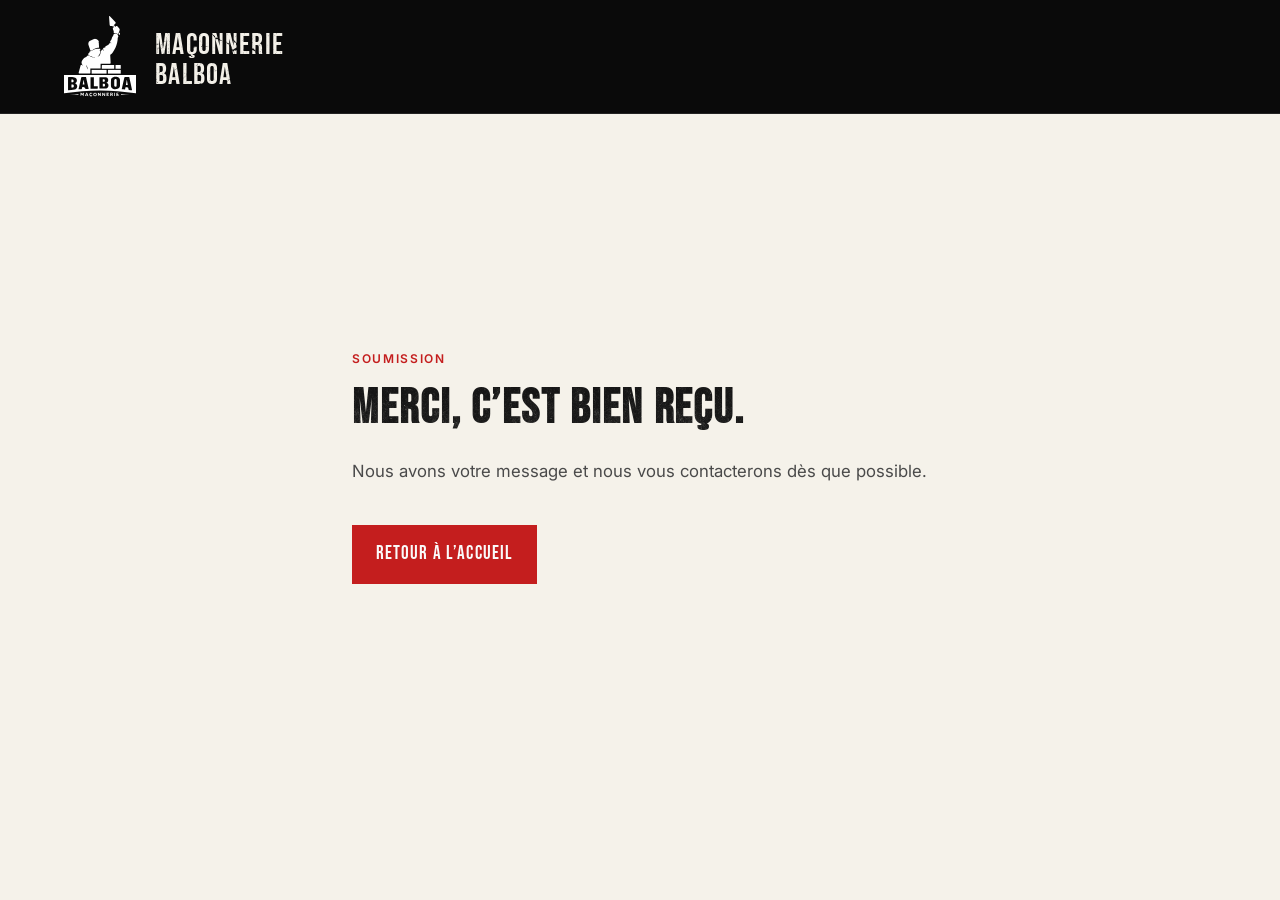
==== commit ab17d8ee: "Correction du nom de l'entreprise." ====
--- a/merci.html
+++ b/merci.html
@@ -4,7 +4,7 @@
   <meta charset="utf-8">
   <meta name="viewport" content="width=device-width, initial-scale=1">
   <meta name="robots" content="noindex">
-  <title>Merci — Balboa Maçonnerie</title>
+  <title>Merci — Maçonnerie Balboa</title>
   <meta name="description" content="Votre demande de soumission a bien été envoyée.">
   <meta name="theme-color" content="#0a0a0a">
   <link rel="preconnect" href="https://fonts.googleapis.com">
@@ -24,9 +24,9 @@
 <body>
   <header class="site-header">
     <div class="site-header__inner layout">
-      <a class="site-logo" href="/" aria-label="Balboa Maçonnerie — accueil">
+      <a class="site-logo" href="/" aria-label="Maçonnerie Balboa — accueil">
         <img src="/assets/logo.svg" alt="" width="72" height="81" decoding="async">
-        <span class="site-logo__text crack">Balboa<br>Maçonnerie</span>
+        <span class="site-logo__text crack">Maçonnerie<br>Balboa</span>
       </a>
     </div>
   </header>
--- a/styles.css
+++ b/styles.css
@@ -1,4 +1,4 @@
-/* Balboa Maçonnerie — thème cinéma / chantier, mobile-first */
+/* Maçonnerie Balboa — thème cinéma / chantier, mobile-first */
 :root {
   --black: #0a0a0a;
   --charcoal: #1a1a1a;
@@ -607,41 +607,36 @@
 /* À propos — bande rouge, photo complice en fond */
 .about-band {
   position: relative;
-  overflow-x: clip;
-  --about-grunge-ratio: 2431 / 770;
+  margin-top: 2rem;
   --about-photo-fade-end: 58%;
 }
 
-/* Contour grunge — ratio natif de grunge.png (2431×770), à cheval sur le haut du bloc */
+/* Contour grunge — SVG pleine largeur, moitié derrière le bloc rouge */
 .about-band__grunge-top {
   position: absolute;
   top: 0;
-  left: -200px;
-  width: 130%;
+  left: 50%;
+  width: 120vw;
+  max-width: none;
+  aspect-ratio: 1920 / 1080;
   height: auto;
-  aspect-ratio: var(--about-grunge-ratio);
-  transform: translateY(-20%);
+  transform: translate(-50%, -32%);
   z-index: 0;
   pointer-events: none;
-  opacity: 1;
-  background-color: var(--accent);
-  -webkit-mask-image: url("/assets/grunge.png");
-  mask-image: url("/assets/grunge.png");
-  -webkit-mask-size: 100% auto;
-  mask-size: 100% auto;
-  -webkit-mask-repeat: no-repeat;
-  mask-repeat: no-repeat;
-  -webkit-mask-position: center bottom;
-  mask-position: center bottom;
-  -webkit-mask-mode: alpha;
-  mask-mode: alpha;
+  display: block;
+  fill: var(--accent);
+}
+
+/* La couleur se propage dans le SVG référencé via <use> */
+.about-band__grunge-top use {
+  fill: inherit;
 }
 
 .about-band__body {
   position: relative;
+  z-index: 1;
   color: var(--cream);
   padding-block: clamp(2rem, 5vw, 3.5rem);
-  overflow-x: clip;
 }
 
 .about-band__bg {
@@ -791,7 +786,7 @@
     position: absolute;
     top: 0.15rem;
     bottom: 0.15rem;
-    width: 1px;
+    width: 2px;
     right: calc(-0.5 * var(--about-pillars-col-gap));
     transform: translateX(50%);
     background: rgba(245, 242, 234, 0.737);
@@ -1340,6 +1335,8 @@
 }
 
 .site-footer__rbq-placeholder {
+  display: inline-block;
+  white-space: nowrap;
   font-family: ui-monospace, SFMono-Regular, Menlo, Monaco, Consolas, "Liberation Mono", "Courier New", monospace;
   letter-spacing: 0.04em;
   color: rgba(245, 242, 234, 0.55);
@@ -1353,7 +1350,7 @@
 
   .site-footer__rbq {
     max-width: none;
-    text-align: right;
+    text-align: left;
   }
 }
 
